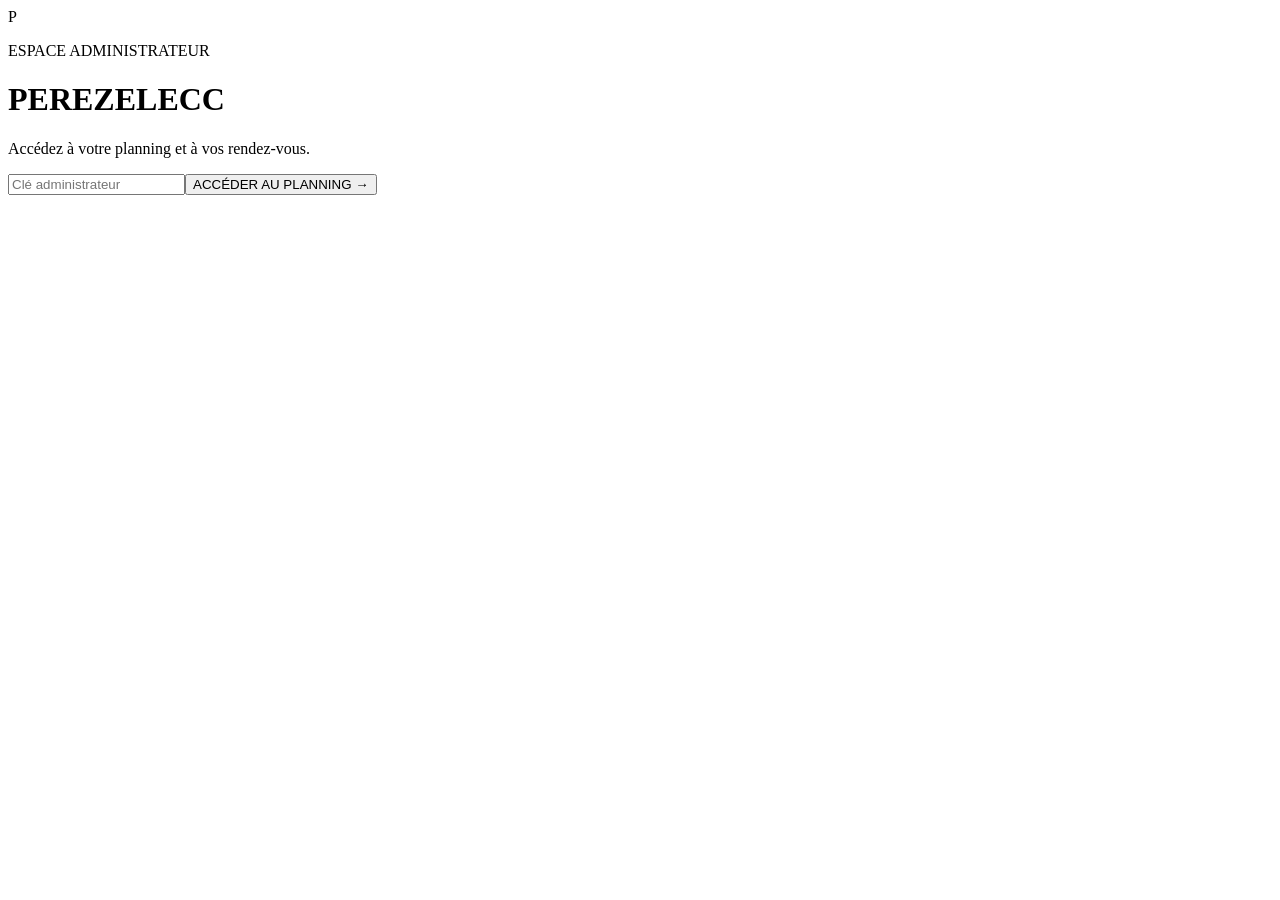
==== admin.html @ 82f98387 "feat: add PEREZELECC admin planning dashboard" ====
<!doctype html><html lang="fr"><head><meta charset="utf-8"><meta name="viewport" content="width=device-width,initial-scale=1"><title>Admin — PEREZELECC</title><link rel="stylesheet" href="admin.css"></head><body><div id="login" class="login"><div class="login-card"><div class="admin-mark">P</div><p class="eyebrow">ESPACE ADMINISTRATEUR</p><h1>PEREZELECC</h1><p>Accédez à votre planning et à vos rendez-vous.</p><input id="key" type="password" placeholder="Clé administrateur" autocomplete="current-password"><button id="loginBtn">ACCÉDER AU PLANNING →</button><small id="loginMsg"></small></div></div><main id="app" hidden><header class="top"><div><span class="eyebrow">ESPACE ADMINISTRATEUR</span><h1>Planning <em>PEREZELECC</em></h1></div><button id="logout" class="ghost">Déconnexion</button></header><section class="stats"><article><small>À VENIR</small><strong id="upcoming">0</strong></article><article><small>EN ATTENTE</small><strong id="pending">0</strong></article><article><small>AUJOURD'HUI</small><strong id="todayCount">0</strong></article></section><section class="panel"><div class="panel-head"><div><small>RENDEZ-VOUS</small><h2>Votre planning</h2></div><button id="refresh" class="ghost">↻ Actualiser</button></div><div id="list" class="booking-list"></div></section></main><script src="admin.js"></script></body></html>
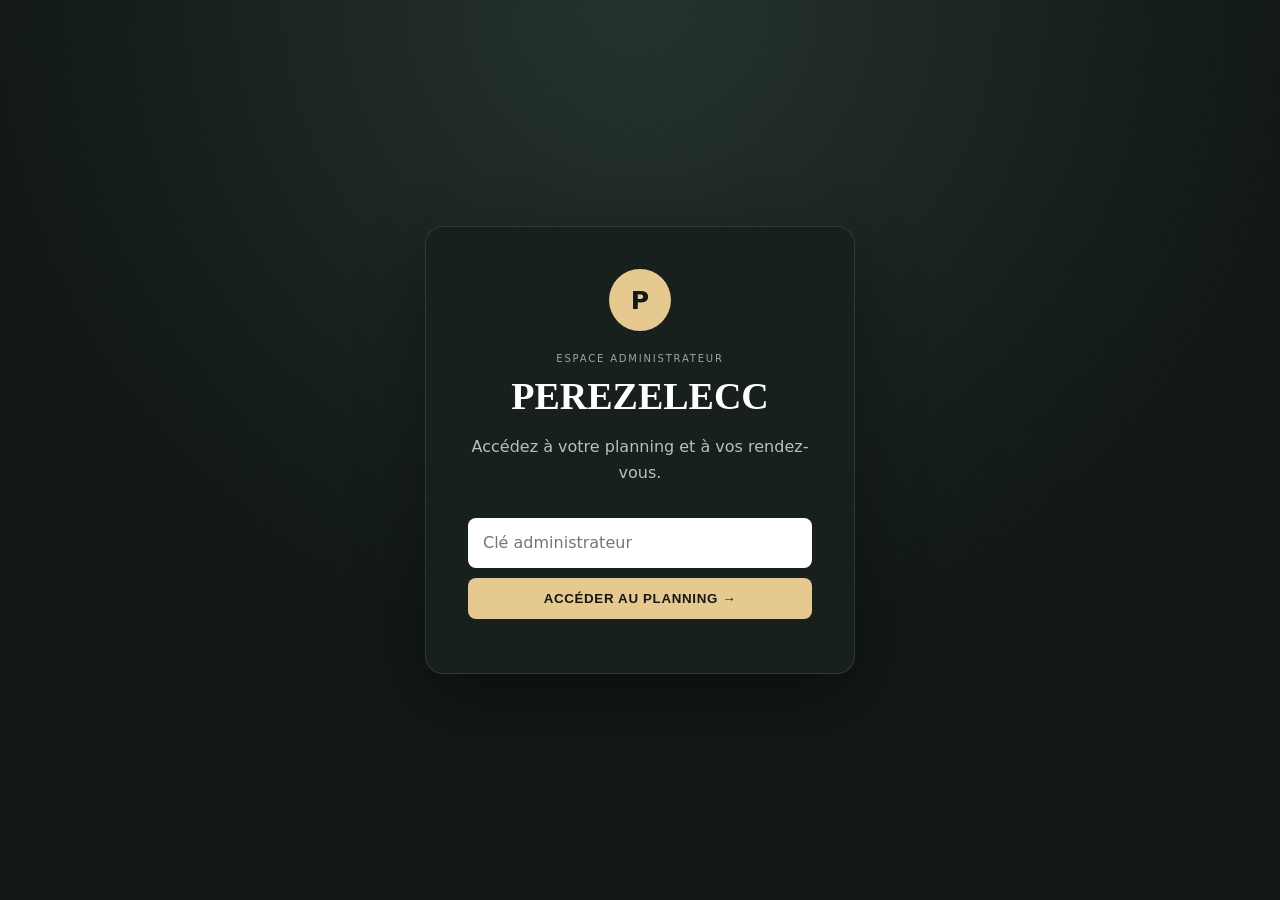
==== commit d982dce6: "fix: refresh admin javascript cache" ====
--- a/admin.html
+++ b/admin.html
@@ -1 +1 @@
-<!doctype html><html lang="fr"><head><meta charset="utf-8"><meta name="viewport" content="width=device-width,initial-scale=1"><title>Admin — PEREZELECC</title><link rel="stylesheet" href="admin.css"></head><body><div id="login" class="login"><div class="login-card"><div class="admin-mark">P</div><p class="eyebrow">ESPACE ADMINISTRATEUR</p><h1>PEREZELECC</h1><p>Accédez à votre planning et à vos rendez-vous.</p><input id="key" type="password" placeholder="Clé administrateur" autocomplete="current-password"><button id="loginBtn">ACCÉDER AU PLANNING →</button><small id="loginMsg"></small></div></div><main id="app" hidden><header class="top"><div><span class="eyebrow">ESPACE ADMINISTRATEUR</span><h1>Planning <em>PEREZELECC</em></h1></div><button id="logout" class="ghost">Déconnexion</button></header><section class="stats"><article><small>À VENIR</small><strong id="upcoming">0</strong></article><article><small>EN ATTENTE</small><strong id="pending">0</strong></article><article><small>AUJOURD'HUI</small><strong id="todayCount">0</strong></article></section><section class="panel"><div class="panel-head"><div><small>RENDEZ-VOUS</small><h2>Votre planning</h2></div><button id="refresh" class="ghost">↻ Actualiser</button></div><div id="list" class="booking-list"></div></section></main><script src="admin.js"></script></body></html>+<!doctype html><html lang="fr"><head><meta charset="utf-8"><meta name="viewport" content="width=device-width,initial-scale=1"><title>Admin — PEREZELECC</title><link rel="stylesheet" href="admin.css"></head><body><div id="login" class="login"><div class="login-card"><div class="admin-mark">P</div><p class="eyebrow">ESPACE ADMINISTRATEUR</p><h1>PEREZELECC</h1><p>Accédez à votre planning et à vos rendez-vous.</p><input id="key" type="password" placeholder="Clé administrateur" autocomplete="current-password"><button id="loginBtn">ACCÉDER AU PLANNING →</button><small id="loginMsg"></small></div></div><main id="app" hidden><header class="top"><div><span class="eyebrow">ESPACE ADMINISTRATEUR</span><h1>Planning <em>PEREZELECC</em></h1></div><button id="logout" class="ghost">Déconnexion</button></header><section class="stats"><article><small>À VENIR</small><strong id="upcoming">0</strong></article><article><small>EN ATTENTE</small><strong id="pending">0</strong></article><article><small>AUJOURD'HUI</small><strong id="todayCount">0</strong></article></section><section class="panel"><div class="panel-head"><div><small>RENDEZ-VOUS</small><h2>Votre planning</h2></div><button id="refresh" class="ghost">↻ Actualiser</button></div><div id="list" class="booking-list"></div></section></main><script src="admin.js?v=20260926-2"></script></body></html>
--- a/admin.css
+++ b/admin.css
@@ -0,0 +1 @@
+:root{--ink:#111816;--cream:#f5f1e8;--paper:#fffdf8;--gold:#e6c98f;--line:#ddd7ca;--muted:#777c76}*{box-sizing:border-box}body{margin:0;background:var(--cream);color:var(--ink);font-family:Inter,system-ui,-apple-system,"Segoe UI",sans-serif}.login{min-height:100vh;display:grid;place-items:center;padding:24px;background:radial-gradient(circle at top,#26332d,var(--ink) 60%);color:#fff}.login-card{width:min(430px,100%);padding:42px;border:1px solid #ffffff1c;background:#17201d;border-radius:18px;box-shadow:0 25px 70px #0005;text-align:center}.admin-mark{width:62px;height:62px;margin:0 auto 22px;border-radius:50%;display:grid;place-items:center;background:var(--gold);color:var(--ink);font-size:25px;font-weight:800}.eyebrow{font-size:10px;letter-spacing:.18em;color:#9ca69e}.login h1{font-family:Georgia,serif;font-size:38px;margin:8px 0}.login p:not(.eyebrow){color:#b9c0ba;line-height:1.6}.login input{width:100%;height:50px;margin:16px 0 10px;padding:0 14px;border:1px solid #ffffff24;border-radius:8px;background:#fff;color:var(--ink);font:inherit}.login button,.ghost{border:0;border-radius:8px;padding:13px 16px;cursor:pointer;font-weight:800;letter-spacing:.05em}.login button{width:100%;background:var(--gold);color:var(--ink)}#loginMsg{display:block;color:#e9a29a;margin-top:12px}.top{max-width:1180px;margin:auto;padding:42px 24px 26px;display:flex;justify-content:space-between;align-items:end}.top h1{font-family:Georgia,serif;font-size:42px;margin:7px 0 0}.top h1 em{font-style:normal;color:#9c7b3f}.ghost{background:transparent;border:1px solid var(--line);color:var(--ink)}main{min-height:100vh}.stats,.panel{max-width:1180px;margin:0 auto 20px;padding:0 24px}.stats{display:grid;grid-template-columns:repeat(3,1fr);gap:14px}.stats article,.panel{background:var(--paper);border:1px solid #dcd6c9;border-radius:14px}.stats article{padding:22px}.stats small{display:block;color:var(--muted);font-size:10px;letter-spacing:.14em}.stats strong{display:block;font-size:34px;margin-top:8px}.panel{padding:28px;margin-top:24px;margin-bottom:50px}.panel-head{display:flex;justify-content:space-between;align-items:end;border-bottom:1px solid var(--line);padding-bottom:18px}.panel-head h2{font-family:Georgia,serif;font-size:28px;margin:6px 0 0}.booking-list{display:grid;gap:10px;padding-top:16px}.booking{display:grid;grid-template-columns:120px 1fr auto;gap:20px;align-items:center;padding:18px;border:1px solid #e2ddd2;border-radius:10px;background:#fff}.booking-date strong{display:block;font-size:18px}.booking-date small,.booking-info small{color:var(--muted);font-size:11px}.booking-info strong{display:block;margin-bottom:5px}.booking-info p{margin:3px 0;color:#626861;font-size:13px}.status{min-width:130px;padding:8px;border:1px solid #ddd7ca;border-radius:7px;background:#fff;font:inherit}.empty{text-align:center;color:var(--muted);padding:45px}@media(max-width:700px){.top{padding:28px 16px 20px;align-items:start}.top h1{font-size:32px}.stats,.panel{padding-left:16px;padding-right:16px}.stats{grid-template-columns:1fr 1fr}.stats article:last-child{grid-column:1/-1}.panel{padding-top:20px}.panel-head{align-items:start}.booking{grid-template-columns:1fr;gap:12px}.status{width:100%}.login-card{padding:30px 22px}}
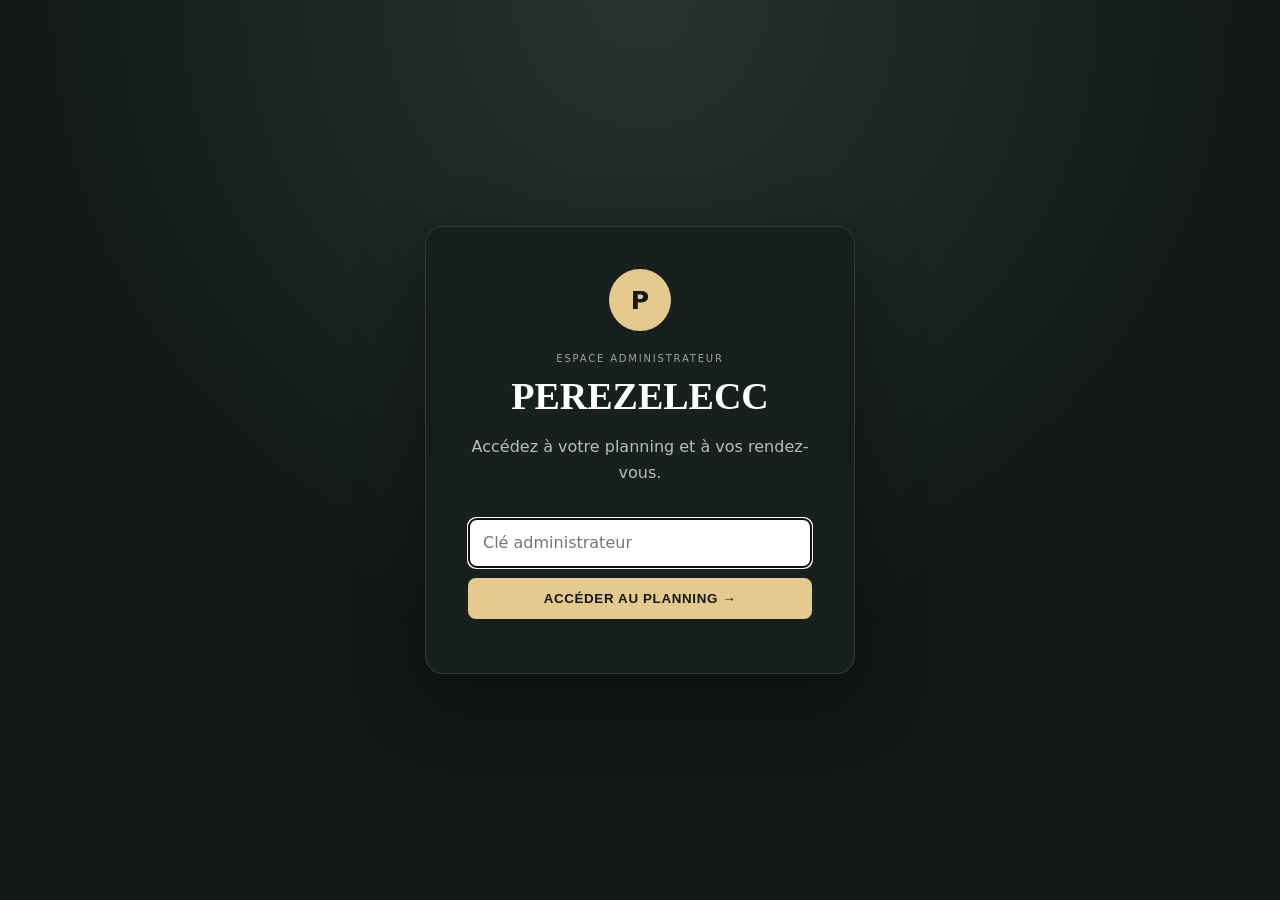
==== commit 3a267d96: "fix: inline admin authentication and dashboard script" ====
--- a/admin.html
+++ b/admin.html
@@ -1 +1,60 @@
-<!doctype html><html lang="fr"><head><meta charset="utf-8"><meta name="viewport" content="width=device-width,initial-scale=1"><title>Admin — PEREZELECC</title><link rel="stylesheet" href="admin.css"></head><body><div id="login" class="login"><div class="login-card"><div class="admin-mark">P</div><p class="eyebrow">ESPACE ADMINISTRATEUR</p><h1>PEREZELECC</h1><p>Accédez à votre planning et à vos rendez-vous.</p><input id="key" type="password" placeholder="Clé administrateur" autocomplete="current-password"><button id="loginBtn">ACCÉDER AU PLANNING →</button><small id="loginMsg"></small></div></div><main id="app" hidden><header class="top"><div><span class="eyebrow">ESPACE ADMINISTRATEUR</span><h1>Planning <em>PEREZELECC</em></h1></div><button id="logout" class="ghost">Déconnexion</button></header><section class="stats"><article><small>À VENIR</small><strong id="upcoming">0</strong></article><article><small>EN ATTENTE</small><strong id="pending">0</strong></article><article><small>AUJOURD'HUI</small><strong id="todayCount">0</strong></article></section><section class="panel"><div class="panel-head"><div><small>RENDEZ-VOUS</small><h2>Votre planning</h2></div><button id="refresh" class="ghost">↻ Actualiser</button></div><div id="list" class="booking-list"></div></section></main><script src="admin.js?v=20260926-2"></script></body></html>+<!doctype html><html lang="fr"><head><meta charset="utf-8"><meta name="viewport" content="width=device-width,initial-scale=1"><title>Admin — PEREZELECC</title><link rel="stylesheet" href="admin.css"></head><body><div id="login" class="login"><div class="login-card"><div class="admin-mark">P</div><p class="eyebrow">ESPACE ADMINISTRATEUR</p><h1>PEREZELECC</h1><p>Accédez à votre planning et à vos rendez-vous.</p><input id="key" type="password" placeholder="Clé administrateur" autocomplete="current-password"><button id="loginBtn">ACCÉDER AU PLANNING →</button><small id="loginMsg"></small></div></div><main id="app" hidden><header class="top"><div><span class="eyebrow">ESPACE ADMINISTRATEUR</span><h1>Planning <em>PEREZELECC</em></h1></div><button id="logout" class="ghost">Déconnexion</button></header><section class="stats"><article><small>À VENIR</small><strong id="upcoming">0</strong></article><article><small>EN ATTENTE</small><strong id="pending">0</strong></article><article><small>AUJOURD'HUI</small><strong id="todayCount">0</strong></article></section><section class="panel"><div class="panel-head"><div><small>RENDEZ-VOUS</small><h2>Votre planning</h2></div><button id="refresh" class="ghost">↻ Actualiser</button></div><div id="list" class="booking-list"></div></section></main><script>
+(function(){
+  const API=window.location.origin;
+  const login=document.getElementById('login'),app=document.getElementById('app'),keyInput=document.getElementById('key'),loginBtn=document.getElementById('loginBtn'),loginMsg=document.getElementById('loginMsg'),list=document.getElementById('list');
+  let key='';
+  const esc=s=>String(s??'').replace(/[&<>"']/g,m=>({'&':'&amp;','<':'&lt;','>':'&gt;','"':'&quot;',"'":'&#39;'}[m]));
+  async function getBookings(){
+    if(!key) throw new Error('Veuillez saisir la clé administrateur.');
+    const controller=new AbortController(), timer=setTimeout(()=>controller.abort(),5000);
+    try{
+      const r=await fetch(API+'/api/admin/bookings',{method:'GET',headers:{'X-Admin-Key':key,'Accept':'application/json'},cache:'no-store',signal:controller.signal});
+      let data={}; try{data=await r.json()}catch(_){}
+      if(!r.ok) throw new Error(data.error||('Erreur serveur HTTP '+r.status));
+      return Array.isArray(data.bookings)?data.bookings:[];
+    }catch(e){
+      if(e.name==='AbortError') throw new Error('Le serveur local ne répond pas. Vérifie que booking_server.py est lancé.');
+      throw e;
+    }finally{clearTimeout(timer)}
+  }
+  function render(bookings){
+    const today=new Date().toISOString().slice(0,10);
+    document.getElementById('upcoming').textContent=bookings.filter(b=>b.booking_date>=today&&b.status!=='Annulée'&&b.status!=='Terminée').length;
+    document.getElementById('pending').textContent=bookings.filter(b=>b.status==='En attente').length;
+    document.getElementById('todayCount').textContent=bookings.filter(b=>b.booking_date===today&&b.status!=='Annulée').length;
+    if(!bookings.length){list.innerHTML='<div class="empty">Aucun rendez-vous enregistré.</div>';return;}
+    list.innerHTML=bookings.map(b=>{
+      const opts=['En attente','Confirmée','Terminée','Annulée'].map(v=>'<option value="'+esc(v)+'" '+(v===b.status?'selected':'')+'>'+esc(v)+'</option>').join('');
+      return '<article class="booking"><div class="booking-date"><small>'+esc(b.booking_date)+'</small><strong>'+esc(b.start_time)+'</strong><small>'+esc(b.duration)+' h</small></div><div class="booking-info"><strong>'+esc(b.name)+'</strong><p>'+esc(b.service)+'</p><p>'+esc(b.phone)+(b.email?' · '+esc(b.email):'')+'</p>'+(b.notes?'<p>'+esc(b.notes)+'</p>':'')+'</div><select class="status" data-id="'+esc(b.id)+'">'+opts+'</select></article>';
+    }).join('');
+    list.querySelectorAll('.status').forEach(s=>s.addEventListener('change',async()=>{
+      s.disabled=true;
+      try{
+        const r=await fetch(API+'/api/admin/bookings/'+encodeURIComponent(s.dataset.id),{method:'POST',headers:{'X-Admin-Key':key,'Content-Type':'application/json'},body:JSON.stringify({status:s.value})});
+        const data=await r.json();
+        if(!r.ok) throw new Error(data.error||'Modification impossible.');
+        render(await getBookings());
+      }catch(e){alert(e.message);try{render(await getBookings())}catch(_){}}
+      finally{s.disabled=false;}
+    }));
+  }
+  async function connect(){
+    loginBtn.disabled=true; loginBtn.textContent='CONNEXION…'; loginMsg.textContent='';
+    try{
+      const bookings=await getBookings();
+      login.hidden=true; app.hidden=false; render(bookings);
+    }catch(e){
+      loginMsg.textContent=e.message||'Erreur de connexion.';
+    }finally{
+      loginBtn.disabled=false; loginBtn.textContent='ACCÉDER AU PLANNING →';
+    }
+  }
+  loginBtn.addEventListener('click',connect);
+  keyInput.addEventListener('keydown',e=>{if(e.key==='Enter')connect()});
+  document.getElementById('logout').addEventListener('click',()=>{key='';app.hidden=true;login.hidden=false;keyInput.value='';keyInput.focus();});
+  document.getElementById('refresh').addEventListener('click',async()=>{
+    try{render(await getBookings())}catch(e){alert(e.message)}
+  });
+  keyInput.focus();
+})();
+</script></body></html>
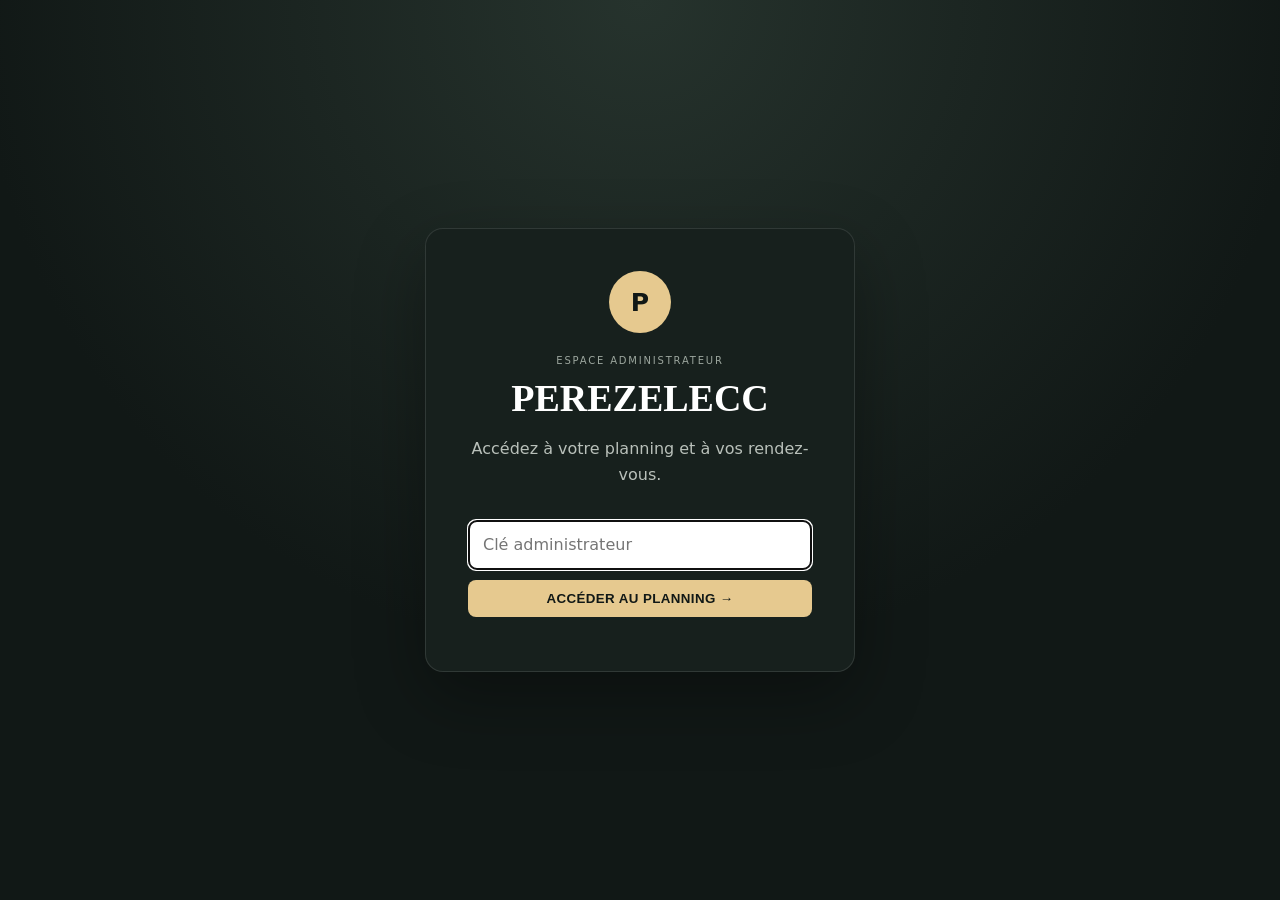
==== commit d04ab22e: "fix: guard admin calendar event binding" ====
--- a/admin.html
+++ b/admin.html
@@ -1,60 +1,35 @@
-<!doctype html><html lang="fr"><head><meta charset="utf-8"><meta name="viewport" content="width=device-width,initial-scale=1"><title>Admin — PEREZELECC</title><link rel="stylesheet" href="admin.css"></head><body><div id="login" class="login"><div class="login-card"><div class="admin-mark">P</div><p class="eyebrow">ESPACE ADMINISTRATEUR</p><h1>PEREZELECC</h1><p>Accédez à votre planning et à vos rendez-vous.</p><input id="key" type="password" placeholder="Clé administrateur" autocomplete="current-password"><button id="loginBtn">ACCÉDER AU PLANNING →</button><small id="loginMsg"></small></div></div><main id="app" hidden><header class="top"><div><span class="eyebrow">ESPACE ADMINISTRATEUR</span><h1>Planning <em>PEREZELECC</em></h1></div><button id="logout" class="ghost">Déconnexion</button></header><section class="stats"><article><small>À VENIR</small><strong id="upcoming">0</strong></article><article><small>EN ATTENTE</small><strong id="pending">0</strong></article><article><small>AUJOURD'HUI</small><strong id="todayCount">0</strong></article></section><section class="panel"><div class="panel-head"><div><small>RENDEZ-VOUS</small><h2>Votre planning</h2></div><button id="refresh" class="ghost">↻ Actualiser</button></div><div id="list" class="booking-list"></div></section></main><script>
+<!doctype html><html lang="fr"><head><meta charset="utf-8"><meta name="viewport" content="width=device-width,initial-scale=1"><title>Admin — PEREZELECC</title><link rel="stylesheet" href="admin.css?v=20260926-planning"></head><body>
+<div id="login" class="login" style="display:grid"><div class="login-card"><div class="admin-mark">P</div><p class="eyebrow">ESPACE ADMINISTRATEUR</p><h1>PEREZELECC</h1><p>Accédez à votre planning et à vos rendez-vous.</p><input id="key" type="password" placeholder="Clé administrateur" autocomplete="current-password"><button id="loginBtn">ACCÉDER AU PLANNING →</button><small id="loginMsg"></small></div></div>
+<main id="app" style="display:none"><header class="top"><div><span class="eyebrow">ESPACE ADMINISTRATEUR</span><h1>Planning <em>PEREZELECC</em></h1></div><div class="top-actions"><button id="settingsBtn" class="ghost">⚙ Paramètres</button><button id="logout" class="ghost">Déconnexion</button></div></header>
+<section class="stats"><article><small>À VENIR</small><strong id="upcoming">0</strong></article><article><small>EN ATTENTE</small><strong id="pending">0</strong></article><article><small>AUJOURD'HUI</small><strong id="todayCount">0</strong></article></section>
+<section class="panel"><div class="planner-head"><div><small>CALENDRIER</small><h2 id="periodTitle">Votre planning</h2></div><div class="planner-actions"><button id="prev" class="ghost">←</button><button id="today" class="ghost">Aujourd'hui</button><button id="next" class="ghost">→</button><button id="weekBtn" class="view-btn active">Semaine</button><button id="monthBtn" class="view-btn">Mois</button><button id="refresh" class="ghost">↻</button></div></div><div id="calendar"></div></section>
+<section class="panel upcoming-panel"><div class="panel-head"><div><small>RENDEZ-VOUS</small><h2>Liste des rendez-vous</h2></div></div><div id="list" class="booking-list"></div></section></main>
+<div id="modal" class="modal" style="display:none"><div class="modal-card"><button id="closeModal" class="modal-close">×</button><p class="eyebrow">RENDEZ-VOUS</p><h2 id="modalTitle"></h2><div id="modalBody"></div></div></div>
+<div id="settings" class="modal" style="display:none"><div class="modal-card"><button id="closeSettings" class="modal-close">×</button><p class="eyebrow">PARAMÈTRES</p><h2>Horaires & disponibilité</h2><div class="settings-grid"><label>Ouverture<select id="openHour"></select></label><label>Fermeture<select id="closeHour"></select></label></div><p class="setting-label">Jours travaillés</p><div id="workdays" class="days"></div><button id="saveSettings" class="primary">ENREGISTRER</button><p class="setting-label">Bloquer une journée</p><div class="block-row"><input id="blockDate" type="date"><button id="blockBtn" class="ghost">Bloquer</button></div><div id="blockedList" class="blocked-list"></div></div></div>
+<script>
 (function(){
-  const API=window.location.origin;
-  const login=document.getElementById('login'),app=document.getElementById('app'),keyInput=document.getElementById('key'),loginBtn=document.getElementById('loginBtn'),loginMsg=document.getElementById('loginMsg'),list=document.getElementById('list');
-  let key='';
-  const esc=s=>String(s??'').replace(/[&<>"']/g,m=>({'&':'&amp;','<':'&lt;','>':'&gt;','"':'&quot;',"'":'&#39;'}[m]));
-  async function getBookings(){
-    if(!key) throw new Error('Veuillez saisir la clé administrateur.');
-    const controller=new AbortController(), timer=setTimeout(()=>controller.abort(),5000);
-    try{
-      const r=await fetch(API+'/api/admin/bookings',{method:'GET',headers:{'X-Admin-Key':key,'Accept':'application/json'},cache:'no-store',signal:controller.signal});
-      let data={}; try{data=await r.json()}catch(_){}
-      if(!r.ok) throw new Error(data.error||('Erreur serveur HTTP '+r.status));
-      return Array.isArray(data.bookings)?data.bookings:[];
-    }catch(e){
-      if(e.name==='AbortError') throw new Error('Le serveur local ne répond pas. Vérifie que booking_server.py est lancé.');
-      throw e;
-    }finally{clearTimeout(timer)}
-  }
-  function render(bookings){
-    const today=new Date().toISOString().slice(0,10);
-    document.getElementById('upcoming').textContent=bookings.filter(b=>b.booking_date>=today&&b.status!=='Annulée'&&b.status!=='Terminée').length;
-    document.getElementById('pending').textContent=bookings.filter(b=>b.status==='En attente').length;
-    document.getElementById('todayCount').textContent=bookings.filter(b=>b.booking_date===today&&b.status!=='Annulée').length;
-    if(!bookings.length){list.innerHTML='<div class="empty">Aucun rendez-vous enregistré.</div>';return;}
-    list.innerHTML=bookings.map(b=>{
-      const opts=['En attente','Confirmée','Terminée','Annulée'].map(v=>'<option value="'+esc(v)+'" '+(v===b.status?'selected':'')+'>'+esc(v)+'</option>').join('');
-      return '<article class="booking"><div class="booking-date"><small>'+esc(b.booking_date)+'</small><strong>'+esc(b.start_time)+'</strong><small>'+esc(b.duration)+' h</small></div><div class="booking-info"><strong>'+esc(b.name)+'</strong><p>'+esc(b.service)+'</p><p>'+esc(b.phone)+(b.email?' · '+esc(b.email):'')+'</p>'+(b.notes?'<p>'+esc(b.notes)+'</p>':'')+'</div><select class="status" data-id="'+esc(b.id)+'">'+opts+'</select></article>';
-    }).join('');
-    list.querySelectorAll('.status').forEach(s=>s.addEventListener('change',async()=>{
-      s.disabled=true;
-      try{
-        const r=await fetch(API+'/api/admin/bookings/'+encodeURIComponent(s.dataset.id),{method:'POST',headers:{'X-Admin-Key':key,'Content-Type':'application/json'},body:JSON.stringify({status:s.value})});
-        const data=await r.json();
-        if(!r.ok) throw new Error(data.error||'Modification impossible.');
-        render(await getBookings());
-      }catch(e){alert(e.message);try{render(await getBookings())}catch(_){}}
-      finally{s.disabled=false;}
-    }));
-  }
-  async function connect(){
-    loginBtn.disabled=true; loginBtn.textContent='CONNEXION…'; loginMsg.textContent='';
-    try{
-      const bookings=await getBookings();
-      login.hidden=true; app.hidden=false; render(bookings);
-    }catch(e){
-      loginMsg.textContent=e.message||'Erreur de connexion.';
-    }finally{
-      loginBtn.disabled=false; loginBtn.textContent='ACCÉDER AU PLANNING →';
-    }
-  }
-  loginBtn.addEventListener('click',connect);
-  keyInput.addEventListener('keydown',e=>{if(e.key==='Enter')connect()});
-  document.getElementById('logout').addEventListener('click',()=>{key='';app.hidden=true;login.hidden=false;keyInput.value='';keyInput.focus();});
-  document.getElementById('refresh').addEventListener('click',async()=>{
-    try{render(await getBookings())}catch(e){alert(e.message)}
-  });
-  keyInput.focus();
+const API=window.location.origin;let key='',bookings=[],settings={open_hour:8,close_hour:18,workdays:[0,1,2,3,4,5],blocked_days:[]},view='week',cursor=new Date();
+const $=id=>document.getElementById(id), esc=s=>String(s??'').replace(/[&<>"']/g,m=>({'&':'&amp;','<':'&lt;','>':'&gt;','"':'&quot;',"'":'&#39;'}[m]));
+const pad=n=>String(n).padStart(2,'0'), iso=d=>d.getFullYear()+'-'+pad(d.getMonth()+1)+'-'+pad(d.getDate());
+const parse=s=>new Date(s+'T12:00:00'), fmtDate=d=>new Intl.DateTimeFormat('fr-FR',{weekday:'long',day:'numeric',month:'long'}).format(d), statusClass=s=>s==='Annulée'?'cancelled':s==='Terminée'?'done':s==='En attente'?'pending':'confirmed';
+async function api(path,opt={}){const r=await fetch(API+path,{...opt,headers:{'X-Admin-Key':key,'Content-Type':'application/json',...(opt.headers||{})},cache:'no-store'});let d={};try{d=await r.json()}catch(_){}if(!r.ok)throw new Error(d.error||'Erreur serveur HTTP '+r.status);return d}
+async function load(){const [b,s]=await Promise.all([api('/api/admin/bookings'),api('/api/admin/settings')]);bookings=b.bookings||[];settings=s;renderStats();renderCalendar();renderList()}
+function renderStats(){const today=iso(new Date());$('upcoming').textContent=bookings.filter(b=>b.booking_date>=today&&!['Annulée','Terminée'].includes(b.status)).length;$('pending').textContent=bookings.filter(b=>b.status==='En attente').length;$('todayCount').textContent=bookings.filter(b=>b.booking_date===today&&b.status!=='Annulée').length}
+function startOfWeek(d){const x=new Date(d);x.setDate(x.getDate()-x.getDay()+1);x.setHours(12);return x}
+function daysForView(){if(view==='week'){const s=startOfWeek(cursor);return Array.from({length:7},(_,i)=>{const d=new Date(s);d.setDate(s.getDate()+i);return d})}const y=cursor.getFullYear(),m=cursor.getMonth(),first=new Date(y,m,1);const start=new Date(first);start.setDate(first.getDate()-((first.getDay()+6)%7));return Array.from({length:42},(_,i)=>{const d=new Date(start);d.setDate(start.getDate()+i);return d})}
+function renderCalendar(){const days=daysForView(),today=iso(new Date());$('periodTitle').textContent=view==='week'?new Intl.DateTimeFormat('fr-FR',{day:'numeric',month:'long'}).format(days[0])+' — '+new Intl.DateTimeFormat('fr-FR',{day:'numeric',month:'long',year:'numeric'}).format(days[6]):new Intl.DateTimeFormat('fr-FR',{month:'long',year:'numeric'}).format(cursor);if(view==='month'){renderMonth(days,today);return}renderWeek(days,today)}
+function renderWeek(days,today){const hours=[];for(let h=settings.open_hour;h<settings.close_hour;h++)hours.push(h);let html='<div class="week-grid"><div class="time-col"></div>'+days.map(d=>'<div class="day-head '+(iso(d)===today?'today':'')+'"><b>'+new Intl.DateTimeFormat('fr-FR',{weekday:'short'}).format(d).replace('.','')+'</b><span>'+d.getDate()+'</span></div>').join('');hours.forEach(h=>{html+='<div class="time-label">'+pad(h)+':00</div>';days.forEach(d=>{const day=iso(d),blocked=settings.blocked_days.includes(day)||!settings.workdays.includes(d.getDay()===0?6:d.getDay()-1);const bs=bookings.filter(b=>b.booking_date===day&&Number(b.start_time.slice(0,2))===h);html+='<div class="slot '+(blocked?'blocked':'')+'" data-date="'+day+'">'+bs.map(b=>'<button class="event '+statusClass(b.status)+'" data-id="'+b.id+'"><b>'+esc(b.start_time)+'</b> '+esc(b.name)+'<small>'+esc(b.service)+'</small></button>').join('')+'</div>'})});html+='</div>';$('calendar').innerHTML=html;wireEvents()}
+function renderMonth(days,today){let html='<div class="month-grid">'+['Lun','Mar','Mer','Jeu','Ven','Sam','Dim'].map(x=>'<div class="month-weekday">'+x+'</div>').join('');days.forEach(d=>{const day=iso(d),bs=bookings.filter(b=>b.booking_date===day),outside=d.getMonth()!==cursor.getMonth(),blocked=settings.blocked_days.includes(day);html+='<div class="month-cell '+(outside?'outside ':'')+(day===today?'today ':'')+(blocked?'blocked':'')+'"><div class="month-num">'+d.getDate()+'</div>'+bs.slice(0,3).map(b=>'<button class="event '+statusClass(b.status)+'" data-id="'+b.id+'">'+esc(b.start_time)+' '+esc(b.name)+'</button>').join('')+(bs.length>3?'<small>+'+(bs.length-3)+' autre(s)</small>':'')+'</div>'});html+='</div>';$('calendar').innerHTML=html;wireEvents()}
+function wireEvents(){const cal=document.getElementById('calendar');if(!cal)return;cal.querySelectorAll('.event').forEach(e=>e.onclick=()=>showBooking(e.dataset.id));cal.querySelectorAll('.slot').forEach(e=>e.ondblclick=()=>toggleBlock(e.dataset.date))}
+function renderList(){const sorted=[...bookings].sort((a,b)=>(a.booking_date+a.start_time).localeCompare(b.booking_date+b.start_time));if(!sorted.length){$('list').innerHTML='<div class="empty">Aucun rendez-vous enregistré.</div>';return}$('list').innerHTML=sorted.map(b=>'<article class="booking"><div class="booking-date"><small>'+esc(b.booking_date)+'</small><strong>'+esc(b.start_time)+'</strong><small>'+esc(b.duration)+' h</small></div><div class="booking-info"><strong>'+esc(b.name)+'</strong><p>'+esc(b.service)+'</p><p>'+esc(b.phone)+(b.email?' · '+esc(b.email):'')+'</p>'+(b.notes?'<p>'+esc(b.notes)+'</p>':'')+'</div><select class="status" data-id="'+b.id+'">'+['En attente','Confirmée','Terminée','Annulée'].map(v=>'<option '+(v===b.status?'selected':'')+'>'+v+'</option>').join('')+'</select></article>').join('');document.querySelectorAll('.status').forEach(s=>s.onchange=async()=>{try{await api('/api/admin/bookings/'+s.dataset.id,{method:'POST',body:JSON.stringify({status:s.value})});await load()}catch(e){alert(e.message)}})}
+function showBooking(id){const b=bookings.find(x=>String(x.id)===String(id));if(!b)return;$('modalTitle').textContent=b.name;$('modalBody').innerHTML='<div class="detail"><b>'+esc(fmtDate(parse(b.booking_date)))+'</b><strong>'+esc(b.start_time)+' · '+esc(b.duration)+' h</strong><span>'+esc(b.service)+'</span><span>☎ '+esc(b.phone)+'</span>'+(b.email?'<span>✉ '+esc(b.email)+'</span>':'')+(b.notes?'<p>'+esc(b.notes)+'</p>':'')+'<label>Statut<select id="modalStatus">'+['En attente','Confirmée','Terminée','Annulée'].map(v=>'<option '+(v===b.status?'selected':'')+'>'+v+'</option>').join('')+'</select></label></div>';$('modalStatus').onchange=async e=>{await api('/api/admin/bookings/'+b.id,{method:'POST',body:JSON.stringify({status:e.target.value})});$('modal').style.display='none';await load()};$('modal').style.display='grid'}
+async function toggleBlock(day){const blocked=!settings.blocked_days.includes(day);await api('/api/admin/blocks',{method:'POST',body:JSON.stringify({date:day,blocked})});settings.blocked_days=blocked?[...settings.blocked_days,day]:settings.blocked_days.filter(x=>x!==day);renderCalendar()}
+async function openSettings(){for(let h=0;h<=23;h++){$('openHour').innerHTML+= '<option value="'+h+'">'+pad(h)+':00</option>';$('closeHour').innerHTML+= '<option value="'+h+'">'+pad(h)+':00</option>'} $('openHour').value=settings.open_hour;$('closeHour').value=settings.close_hour;$('workdays').innerHTML=['Lun','Mar','Mer','Jeu','Ven','Sam','Dim'].map((n,i)=>'<label><input type="checkbox" value="'+i+'" '+(settings.workdays.includes(i)?'checked':'')+'>'+n+'</label>').join('');$('blockedList').innerHTML=settings.blocked_days.length?settings.blocked_days.map(d=>'<button data-day="'+d+'">'+d+' ×</button>').join(''):'<span>Aucun jour bloqué.</span>';$('blockedList').querySelectorAll('button').forEach(b=>b.onclick=async()=>{await toggleBlock(b.dataset.day);openSettings()});$('settings').style.display='grid'}
+$('saveSettings').onclick=async()=>{const wd=[...document.querySelectorAll('#workdays input:checked')].map(x=>Number(x.value));try{settings=await api('/api/admin/settings',{method:'POST',body:JSON.stringify({open_hour:Number($('openHour').value),close_hour:Number($('closeHour').value),workdays:wd})});$('settings').style.display='none';await load()}catch(e){alert(e.message)}};
+$('blockBtn').onclick=async()=>{if($('blockDate').value){await toggleBlock($('blockDate').value);openSettings()}};
+$('prev').onclick=()=>{if(view==='week')cursor.setDate(cursor.getDate()-7);else cursor.setMonth(cursor.getMonth()-1);renderCalendar()};
+$('next').onclick=()=>{if(view==='week')cursor.setDate(cursor.getDate()+7);else cursor.setMonth(cursor.getMonth()+1);renderCalendar()};
+$('today').onclick=()=>{cursor=new Date();renderCalendar()};$('weekBtn').onclick=()=>{view='week';$('weekBtn').classList.add('active');$('monthBtn').classList.remove('active');renderCalendar()};$('monthBtn').onclick=()=>{view='month';$('monthBtn').classList.add('active');$('weekBtn').classList.remove('active');renderCalendar()};$('refresh').onclick=()=>load().catch(e=>alert(e.message));$('closeModal').onclick=()=>$('modal').style.display='none';$('closeSettings').onclick=()=>$('settings').style.display='none';$('logout').onclick=()=>{key='';$('app').style.display='none';$('login').style.display='grid';$('key').value='';$('key').focus()};$('settingsBtn').onclick=openSettings;
+$('loginBtn').onclick=async()=>{key=$('key').value.trim();$('loginBtn').disabled=true;try{await load();$('login').style.display='none';$('app').style.display='block'}catch(e){$('loginMsg').textContent=e.message||'Erreur de connexion.'}finally{$('loginBtn').disabled=false}};$('key').onkeydown=e=>{if(e.key==='Enter')$('loginBtn').click()};$('key').focus();
 })();
 </script></body></html>
--- a/admin.css
+++ b/admin.css
@@ -1 +1 @@
-:root{--ink:#111816;--cream:#f5f1e8;--paper:#fffdf8;--gold:#e6c98f;--line:#ddd7ca;--muted:#777c76}*{box-sizing:border-box}body{margin:0;background:var(--cream);color:var(--ink);font-family:Inter,system-ui,-apple-system,"Segoe UI",sans-serif}.login{min-height:100vh;display:grid;place-items:center;padding:24px;background:radial-gradient(circle at top,#26332d,var(--ink) 60%);color:#fff}.login-card{width:min(430px,100%);padding:42px;border:1px solid #ffffff1c;background:#17201d;border-radius:18px;box-shadow:0 25px 70px #0005;text-align:center}.admin-mark{width:62px;height:62px;margin:0 auto 22px;border-radius:50%;display:grid;place-items:center;background:var(--gold);color:var(--ink);font-size:25px;font-weight:800}.eyebrow{font-size:10px;letter-spacing:.18em;color:#9ca69e}.login h1{font-family:Georgia,serif;font-size:38px;margin:8px 0}.login p:not(.eyebrow){color:#b9c0ba;line-height:1.6}.login input{width:100%;height:50px;margin:16px 0 10px;padding:0 14px;border:1px solid #ffffff24;border-radius:8px;background:#fff;color:var(--ink);font:inherit}.login button,.ghost{border:0;border-radius:8px;padding:13px 16px;cursor:pointer;font-weight:800;letter-spacing:.05em}.login button{width:100%;background:var(--gold);color:var(--ink)}#loginMsg{display:block;color:#e9a29a;margin-top:12px}.top{max-width:1180px;margin:auto;padding:42px 24px 26px;display:flex;justify-content:space-between;align-items:end}.top h1{font-family:Georgia,serif;font-size:42px;margin:7px 0 0}.top h1 em{font-style:normal;color:#9c7b3f}.ghost{background:transparent;border:1px solid var(--line);color:var(--ink)}main{min-height:100vh}.stats,.panel{max-width:1180px;margin:0 auto 20px;padding:0 24px}.stats{display:grid;grid-template-columns:repeat(3,1fr);gap:14px}.stats article,.panel{background:var(--paper);border:1px solid #dcd6c9;border-radius:14px}.stats article{padding:22px}.stats small{display:block;color:var(--muted);font-size:10px;letter-spacing:.14em}.stats strong{display:block;font-size:34px;margin-top:8px}.panel{padding:28px;margin-top:24px;margin-bottom:50px}.panel-head{display:flex;justify-content:space-between;align-items:end;border-bottom:1px solid var(--line);padding-bottom:18px}.panel-head h2{font-family:Georgia,serif;font-size:28px;margin:6px 0 0}.booking-list{display:grid;gap:10px;padding-top:16px}.booking{display:grid;grid-template-columns:120px 1fr auto;gap:20px;align-items:center;padding:18px;border:1px solid #e2ddd2;border-radius:10px;background:#fff}.booking-date strong{display:block;font-size:18px}.booking-date small,.booking-info small{color:var(--muted);font-size:11px}.booking-info strong{display:block;margin-bottom:5px}.booking-info p{margin:3px 0;color:#626861;font-size:13px}.status{min-width:130px;padding:8px;border:1px solid #ddd7ca;border-radius:7px;background:#fff;font:inherit}.empty{text-align:center;color:var(--muted);padding:45px}@media(max-width:700px){.top{padding:28px 16px 20px;align-items:start}.top h1{font-size:32px}.stats,.panel{padding-left:16px;padding-right:16px}.stats{grid-template-columns:1fr 1fr}.stats article:last-child{grid-column:1/-1}.panel{padding-top:20px}.panel-head{align-items:start}.booking{grid-template-columns:1fr;gap:12px}.status{width:100%}.login-card{padding:30px 22px}}+:root{--ink:#111816;--cream:#f5f1e8;--paper:#fffdf8;--gold:#e6c98f;--line:#ddd7ca;--muted:#777c76;--green:#284b3d;--red:#a45f59;--blue:#5e7892}*{box-sizing:border-box}body{margin:0;background:var(--cream);color:var(--ink);font-family:Inter,system-ui,-apple-system,"Segoe UI",sans-serif}.login{min-height:100vh;place-items:center;padding:24px;background:radial-gradient(circle at top,#26332d,var(--ink) 60%);color:#fff}.login-card{width:min(430px,100%);padding:42px;border:1px solid #ffffff1c;background:#17201d;border-radius:18px;box-shadow:0 25px 70px #0005;text-align:center}.admin-mark{width:62px;height:62px;margin:0 auto 22px;border-radius:50%;display:grid;place-items:center;background:var(--gold);color:var(--ink);font-size:25px;font-weight:800}.eyebrow{font-size:10px;letter-spacing:.18em;color:#9ca69e}.login h1{font-family:Georgia,serif;font-size:38px;margin:8px 0}.login p:not(.eyebrow){color:#b9c0ba;line-height:1.6}.login input{width:100%;height:50px;margin:16px 0 10px;padding:0 14px;border:1px solid #ffffff24;border-radius:8px;background:#fff;color:var(--ink);font:inherit}.login button,.ghost,.view-btn,.primary{border:0;border-radius:8px;padding:11px 14px;cursor:pointer;font-weight:800;letter-spacing:.03em}.login button,.primary{background:var(--gold);color:var(--ink)}.login button{width:100%}#loginMsg{display:block;color:#e9a29a;margin-top:12px}.top{max-width:1180px;margin:auto;padding:38px 24px 24px;display:flex;justify-content:space-between;align-items:end}.top h1{font-family:Georgia,serif;font-size:42px;margin:7px 0 0}.top h1 em{font-style:normal;color:#9c7b3f}.top-actions,.planner-actions{display:flex;gap:8px;align-items:center}.ghost{background:transparent;border:1px solid var(--line);color:var(--ink)}.view-btn{background:#ece7dc;color:var(--ink)}.view-btn.active{background:var(--ink);color:#fff}.stats,.panel{max-width:1180px;margin:0 auto 20px;padding:0 24px}.stats{display:grid;grid-template-columns:repeat(3,1fr);gap:14px}.stats article,.panel{background:var(--paper);border:1px solid #dcd6c9;border-radius:14px}.stats article{padding:20px}.stats small{display:block;color:var(--muted);font-size:10px;letter-spacing:.14em}.stats strong{display:block;font-size:32px;margin-top:8px}.panel{padding:24px;margin-top:18px;margin-bottom:30px}.planner-head,.panel-head{display:flex;justify-content:space-between;align-items:end;border-bottom:1px solid var(--line);padding-bottom:16px}.planner-head h2,.panel-head h2{font-family:Georgia,serif;font-size:28px;margin:6px 0 0}.week-grid{display:grid;grid-template-columns:58px repeat(7,minmax(100px,1fr));overflow:auto;border:1px solid var(--line);border-radius:10px;margin-top:16px}.day-head{min-height:58px;padding:9px;border-left:1px solid var(--line);background:#f1ede4;text-align:center}.day-head b,.day-head span{display:block}.day-head b{text-transform:uppercase;font-size:10px;color:var(--muted)}.day-head span{font-size:20px;margin-top:4px}.day-head.today{background:#e9dcc0}.time-col{background:#f7f3eb}.time-label{height:68px;padding:8px 6px;color:var(--muted);font-size:10px;border-top:1px solid var(--line);text-align:right}.slot{height:68px;border-left:1px solid var(--line);border-top:1px solid var(--line);padding:4px;background:#fff}.slot.blocked,.month-cell.blocked{background:#eee9df;background-image:repeating-linear-gradient(135deg,transparent,transparent 7px,#e1dbcf 7px,#e1dbcf 9px)}.event{display:block;width:100%;border:0;border-left:3px solid var(--green);border-radius:6px;background:#e7efe9;text-align:left;padding:6px;font-size:11px;cursor:pointer;margin-bottom:3px;overflow:hidden}.event small{display:block;opacity:.7;margin-top:2px}.event.pending{border-left-color:var(--gold);background:#f7efd9}.event.done{border-left-color:#8b918c;background:#ececea}.event.cancelled{border-left-color:var(--red);background:#f2e3e0;text-decoration:line-through}.month-grid{display:grid;grid-template-columns:repeat(7,1fr);border:1px solid var(--line);border-radius:10px;overflow:hidden;margin-top:16px}.month-weekday{padding:9px;text-align:center;background:#f1ede4;font-size:10px;font-weight:800;color:var(--muted);border-right:1px solid var(--line)}.month-cell{min-height:110px;padding:7px;border-right:1px solid var(--line);border-top:1px solid var(--line);background:#fff}.month-cell.outside{background:#f6f2ea;color:#aaa}.month-cell.today .month-num{background:var(--gold);color:var(--ink)}.month-num{display:inline-grid;place-items:center;width:26px;height:26px;border-radius:50%;font-weight:800;font-size:12px}.month-cell .event{font-size:10px}.booking-list{display:grid;gap:10px;padding-top:16px}.booking{display:grid;grid-template-columns:120px 1fr auto;gap:20px;align-items:center;padding:18px;border:1px solid #e2ddd2;border-radius:10px;background:#fff}.booking-date strong{display:block;font-size:18px}.booking-date small{color:var(--muted);font-size:11px}.booking-info strong{display:block;margin-bottom:5px}.booking-info p{margin:3px 0;color:#626861;font-size:13px}.status{min-width:130px;padding:8px;border:1px solid #ddd7ca;border-radius:7px;background:#fff;font:inherit}.empty{text-align:center;color:var(--muted);padding:45px}.modal{position:fixed;inset:0;background:#111816aa;place-items:center;padding:20px;z-index:20}.modal-card{position:relative;width:min(520px,100%);background:var(--paper);border-radius:14px;padding:30px;box-shadow:0 25px 70px #0005}.modal-card h2{font-family:Georgia,serif;font-size:28px;margin:7px 0 18px}.modal-close{position:absolute;right:15px;top:12px;border:0;background:none;font-size:28px;cursor:pointer}.detail{display:grid;gap:9px}.detail span{color:#5f665f}.detail p{padding:12px;background:#f3efe7;border-radius:8px}.detail label{margin-top:8px;font-weight:800}.detail select{display:block;width:100%;margin-top:6px;padding:10px;border:1px solid var(--line);border-radius:8px}.settings-grid{display:grid;grid-template-columns:1fr 1fr;gap:12px}.settings-grid label{font-weight:800}.settings-grid select{display:block;width:100%;margin-top:6px;padding:10px;border:1px solid var(--line);border-radius:8px;background:#fff}.setting-label{font-weight:800;margin:22px 0 8px}.days{display:flex;flex-wrap:wrap;gap:8px}.days label{border:1px solid var(--line);padding:9px 11px;border-radius:8px;background:#fff;cursor:pointer}.block-row{display:flex;gap:8px}.block-row input{flex:1;padding:10px;border:1px solid var(--line);border-radius:8px}.blocked-list{display:flex;flex-wrap:wrap;gap:6px;margin-top:10px}.blocked-list button{border:1px solid #e0cbc6;background:#f2e3e0;border-radius:7px;padding:7px;cursor:pointer}.primary{margin-top:20px;width:100%}@media(max-width:760px){.top{padding:28px 16px 18px;align-items:start}.top h1{font-size:30px}.top-actions{flex-wrap:wrap;justify-content:flex-end}.stats,.panel{padding-left:16px;padding-right:16px}.stats{grid-template-columns:1fr 1fr}.stats article:last-child{grid-column:1/-1}.planner-head{display:block}.planner-actions{margin-top:14px;flex-wrap:wrap}.week-grid{grid-template-columns:48px repeat(7,95px)}.month-grid{min-width:680px}.panel{overflow:auto}.upcoming-panel{overflow:visible}.booking{grid-template-columns:1fr;gap:10px}.status{width:100%}.login-card{padding:30px 22px}.settings-grid{grid-template-columns:1fr}.block-row{flex-direction:column}}
